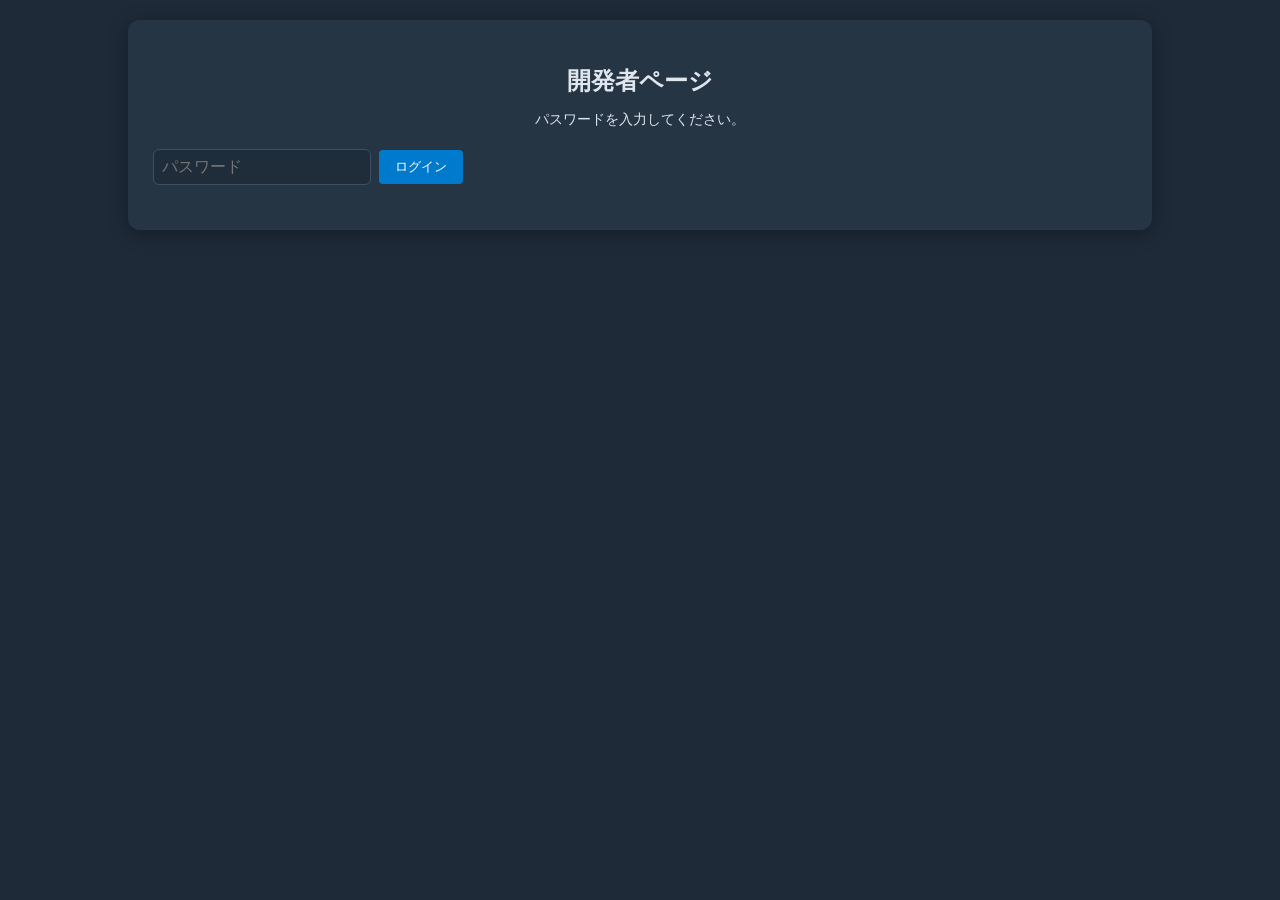
==== admin.html @ e87a801c "Add files via upload" ====
<!DOCTYPE html>
<html lang="ja">
<head>
  <meta charset="UTF-8">
  <meta name="viewport" content="width=device-width, initial-scale=1">
  <!-- 検索エンジンに載せない -->
  <meta name="robots" content="noindex, nofollow">
  <title>開発者ページ | 海事英語教育支援システム</title>
  <link rel="stylesheet" href="style.css">
</head>
<body class="admin">
<div class="chat-container admin-container">

  <h2>開発者ページ</h2>

  <!-- ログイン -->
  <section id="login-section">
    <p>パスワードを入力してください。</p>
    <div class="admin-row">
      <input type="password" id="admin-password" placeholder="パスワード" autocomplete="current-password">
      <button type="button" id="login-button" class="send-button">ログイン</button>
    </div>
    <p id="login-message" class="admin-error"></p>
  </section>

  <!-- ログイン後 -->
  <div id="admin-main" style="display:none;">
    <div class="admin-toolbar">
      <span id="generated-at"></span>
      <button type="button" id="refresh-button" class="mini-button">最新の情報に更新</button>
      <button type="button" id="logout-button" class="mini-button">ログアウト</button>
    </div>

    <!-- 設定 -->
    <section class="admin-section">
      <h3>モード設定</h3>
      <label class="switch-row">
        <input type="checkbox" id="monitor-toggle">
        <span>監視モード</span>
        <small>（ON: 画面に「現在監視モード中です」を表示／解説ページ非表示／模範解答無効／学籍番号必須）</small>
      </label>
      <label class="switch-row">
        <input type="checkbox" id="copypaste-toggle">
        <span>コピー＆ペースト禁止モード</span>
      </label>
      <div class="admin-row">
        <button type="button" id="save-settings" class="send-button">設定を保存</button>
        <span id="settings-message"></span>
      </div>
      <p class="admin-note">学生の画面には最大1分程度で反映されます。</p>
    </section>

    <!-- 使用統計 -->
    <section class="admin-section">
      <h3>使用統計</h3>
      <div id="stat-cards" class="stat-cards"></div>
      <h4>シナリオ別利用回数</h4>
      <div class="table-wrap"><table id="scenario-table"></table></div>
    </section>

    <!-- 不正アクセス検知 -->
    <section class="admin-section">
      <h3>不正アクセス検知</h3>
      <p class="admin-note">警告のみで、利用の停止は行いません。直近30日分が対象です。</p>
      <div class="table-wrap"><table id="suspicious-table"></table></div>
    </section>

    <!-- 学籍番号管理 -->
    <section class="admin-section">
      <h3>学籍番号管理</h3>
      <div class="table-wrap"><table id="students-table"></table></div>
    </section>

    <!-- コピー＆ペースト監視 -->
    <section class="admin-section">
      <h3>コピー＆ペースト監視</h3>
      <div id="paste-overall" class="stat-cards"></div>
      <div class="table-wrap"><table id="paste-table"></table></div>
    </section>

    <!-- 学籍番号検索 -->
    <section class="admin-section">
      <h3>学籍番号検索</h3>
      <div class="admin-row">
        <input type="text" id="search-id" placeholder="学籍番号">
        <button type="button" id="search-button" class="send-button">検索</button>
      </div>
      <div id="search-summary"></div>
      <div class="table-wrap"><table id="search-table"></table></div>
    </section>

    <!-- 授業監視 -->
    <section class="admin-section">
      <h3>授業監視</h3>
      <div class="admin-row">
        <input type="date" id="class-date">
        <input type="time" id="class-start" value="13:00">
        <span>〜</span>
        <input type="time" id="class-end" value="14:30">
        <button type="button" id="class-button" class="send-button">表示</button>
      </div>
      <div id="class-summary"></div>
      <h4>利用者一覧</h4>
      <div class="table-wrap"><table id="class-users"></table></div>
      <h4>未利用者一覧</h4>
      <div id="class-nonusers"></div>
    </section>
  </div>
</div>

<script src="config.js"></script>
<script src="admin.js"></script>
</body>
</html>
---- style.css ----
/* 入力欄が padding 分はみ出さないようにする */
*, *::before, *::after { box-sizing: border-box; }

body {
  font-family: Arial, sans-serif;
  background-color: #1e2a38;
  color: #e0e6ed;
  margin: 0;
  padding: 0;
}

a { color: #64b5f6; }

.chat-container {
  width: 80%;
  max-width: 800px;
  margin: 20px auto;
  background-color: #263544;
  border: none;
  border-radius: 12px;
  padding: 25px;
  box-shadow: 0 4px 20px rgba(0,0,0,0.3);
}

h2 { text-align: center; font-size: 24px; margin-bottom: 10px; }
h4 { margin: 12px 0 6px; }
p  { text-align: center; font-size: 14px; margin-bottom: 20px; }

button:focus-visible,
textarea:focus-visible,
input:focus-visible {
  outline: 2px solid #64b5f6;
  outline-offset: 2px;
}

/* アクセント選択 */
#voice-buttons button {
  background-color: #4a5d73;
  color: #e0e6ed;
  border: none;
  border-radius: 6px;
  padding: 8px 14px;
  margin: 5px;
  cursor: pointer;
  transition: 0.2s;
}
#voice-buttons button:hover { background-color: #6b7f96; }
#voice-buttons button.active {
  background-color: #6b7f96;
  color: #ffffff;
  font-weight: bold;
}

/* 代替音声で再生されるアクセント（本来の訛りが再現できない場合） */
#voice-buttons button.substitute::after {
  content: " ⚠";
}

#voice-buttons button:disabled {
  background-color: #3a4351;
  color: #8b96a5;
  cursor: not-allowed;
}

.mini-button {
  margin-top: 8px;
  padding: 6px 10px;
  font-size: 13px;
  background-color: #3c4f65;
  color: #e0e6ed;
  border: none;
  border-radius: 6px;
  cursor: pointer;
}

.mini-button:hover { background-color: #5a6f89; }

#voice-status {
  margin-top: 8px;
  font-size: 13px;
  line-height: 1.6;
  color: #b8c2cf;
}

.accent-box {
  background-color: #2f3b4a;
  border: 2px solid #4a5d73;
  padding: 15px;
  margin: 20px 0;
  border-radius: 10px;
  color: #e0e6ed;
}

#intro-text { margin-bottom: 10px; font-weight: bold; }

/* 冒頭の案内文 */
.notice {
  background-color: #2f3b4a;
  border-left: 4px solid #ffb300;
  border-radius: 6px;
  padding: 12px;
  margin-bottom: 20px;
  text-align: left;
  font-size: 15px;
  line-height: 1.7;
}

.ship-info {
  border: 2px solid #1e88e5;
  background-color: #2c3e50;
  color: #e0e6ed;
  padding: 10px;
  border-radius: 6px;
  margin-bottom: 15px;
  font-size: 15px;
  line-height: 1.6;
}

/* 訓練モード */
.role-button {
  min-width: 120px;
  min-height: 40px;
  padding: 0 12px;
  font-size: 16px;
  margin: 5px;
  background-color: #3c4f65;
  color: #e0e6ed;
  border: none;
  border-radius: 6px;
  cursor: pointer;
  box-shadow: 0 2px 6px rgba(0,0,0,0.3);
  transition: 0.2s;
}
.role-button:hover { background-color: #5a6f89; }
.role-button.active {
  background-color: #5a6f89;
  color: #ffffff;
  font-weight: bold;
}

/* リスニングのレベル */
#listening-level-box { margin-top: 10px; text-align: center; }

.level-button {
  background-color: #4a5d73;
  color: #e0e6ed;
  border: none;
  border-radius: 6px;
  padding: 8px 14px;
  margin: 5px;
  cursor: pointer;
  transition: 0.2s;
}
.level-button:hover { background-color: #6b7f96; }
.level-button.active {
  background-color: #6b7f96;
  color: #ffffff;
  font-weight: bold;
}

/* シナリオ選択 */
#ship-scenario-select { margin-top: 10px; }

.ship-scenario,
.vts-scenario {
  padding: 8px 12px;
  margin: 0 5px 5px 0;
  background-color: #1976d2;
  color: white;
  border: none;
  border-radius: 4px;
  cursor: pointer;
}
.ship-scenario:hover,
.vts-scenario:hover { background-color: #0d47a1; }
.ship-scenario.active,
.vts-scenario.active {
  background-color: #5a6f89;
  color: #ffffff;
  font-weight: bold;
}

.vts-group,
.ship-group { margin-bottom: 10px; }

#scenario-image {
  display: block;
  max-width: 100%;
  height: auto;
  margin: 10px auto;
  border-radius: 8px;
}

/* 現在の状態と練習実績 */
#status-bar {
  margin: 12px 0 8px;
  padding: 8px 12px;
  background-color: #2f3b4a;
  border-left: 4px solid #64b5f6;
  border-radius: 6px;
  font-size: 14px;
  line-height: 1.5;
}

/* チャット */
.chat-box {
  border: none;
  border-radius: 10px;
  padding: 15px;
  min-height: 200px;
  max-height: 50vh;
  overflow-y: auto;
  background-color: #1f2d3a;
  box-shadow: inset 0 0 10px rgba(0,0,0,0.2);
  margin-bottom: 15px;
}

.user-message,
.reply-message {
  padding: 10px;
  border-radius: 8px;
  margin-bottom: 10px;
  font-weight: bold;
  overflow-wrap: anywhere;
  color: #e0e6ed;
}

.user-message { background-color: #2e3e50; }
.reply-message { background-color: #34495e; }

.reply-message.umitaka {
  background-color: #2e3e50;
  border-left: 4px solid #1e88e5;
}
.reply-message.vts {
  background-color: #34495e;
  border-left: 4px solid #26a69a;
}
.reply-message.model-answer {
  background-color: #34495e;
  border-left: 4px solid #ffb300;
}
.reply-message.system {
  background-color: #33303a;
  border-left: 4px solid #ff8a80;
}
.reply-message.hint {
  background-color: #2f3b4a;
  border-left: 4px solid #9ccc65;
  font-weight: normal;
}
.reply-message.error { color: #ff8a80; }

/* 入力欄 */
#message-input {
  display: block;
  width: 100%;
  min-height: 40px;
  max-height: 200px;
  padding: 10px;
  resize: none;
  overflow-y: hidden;
  font-size: 16px;
  font-family: inherit;
  background-color: #1f2d3a;
  color: #e0e6ed;
  border: 1px solid #3c4f65;
  border-radius: 8px;
}

.control-buttons {
  display: flex;
  flex-wrap: wrap;
  gap: 8px;
  margin-top: 8px;
}

button.send-button {
  padding: 8px 16px;
  background-color: #007acc;
  color: white;
  border: none;
  border-radius: 4px;
  cursor: pointer;
}
button.send-button:hover { background-color: #005f99; }

button.mic-button {
  padding: 8px 16px;
  background-color: #4a5d73;
  color: #e0e6ed;
  border: none;
  border-radius: 4px;
  cursor: pointer;
}
button.mic-button:hover { background-color: #6b7f96; }
button.mic-button:disabled {
  background-color: #3a4351;
  color: #8b96a5;
  cursor: not-allowed;
}
button.mic-button.recording {
  background-color: #c62828;
  color: #ffffff;
  animation: pulse 1.2s ease-in-out infinite;
}

@keyframes pulse {
  0%, 100% { opacity: 1; }
  50%      { opacity: 0.6; }
}

@media (prefers-reduced-motion: reduce) {
  button.mic-button.recording { animation: none; }
}

#student-id {
  background-color: #1f2d3a;
  color: #e0e6ed;
  border: 1px solid #3c4f65;
  border-radius: 8px;
  padding: 8px;
  font-size: 16px;
  width: 100%;
  margin-top: 4px;
}

/* 使い方ページ */
.help-container h1 { text-align: center; }
.help-container h2 { text-align: left; font-size: 20px; margin-top: 28px; }
.help-container h3 { font-size: 18px; margin-top: 22px; border-bottom: 1px solid #3c4f65; padding-bottom: 4px; }
.help-container p  { text-align: left; font-size: 15px; line-height: 1.7; margin-bottom: 12px; }
.help-container li { line-height: 1.7; }

#scenario-dump ol { padding-left: 20px; }
#scenario-dump li { margin-bottom: 12px; }
#scenario-dump .line-you  { color: #90caf9; }
#scenario-dump .line-them { color: #80cbc4; }
#scenario-dump .line-alt  { color: #9aa7b5; font-size: 13px; }
#scenario-dump .opening   { margin-bottom: 8px; font-style: italic; }
#scenario-dump .pending   { color: #9aa7b5; font-style: italic; }

/* スマートフォン */
@media screen and (max-width: 600px) {
  body { font-size: 18px; }

  .chat-container {
    width: 96%;
    margin: 8px auto;
    padding: 15px;
  }

  button { font-size: 18px; padding: 12px 20px; }
  #message-input { font-size: 18px; }
  .user-message, .reply-message { font-size: 18px; }
  #status-bar { font-size: 15px; }
}

/* =====================================================
   監視モード
   ===================================================== */
#monitor-banner {
  position: sticky;
  top: 0;
  z-index: 100;
  padding: 10px;
  padding-top: calc(10px + env(safe-area-inset-top, 0px));
  background-color: #c62828;
  color: #ffffff;
  text-align: center;
  font-weight: bold;
  letter-spacing: 0.05em;
}

/* コピペ禁止中は、チャット欄の文字を選択できないようにする */
body.copy-paste-ban .chat-box {
  -webkit-user-select: none;
  user-select: none;
}

/* =====================================================
   フレーズ練習
   ===================================================== */
#practice-box {
  margin-top: 10px;
  padding: 12px;
  background-color: #2f3b4a;
  border-radius: 10px;
}

#practice-box h4 { margin-top: 0; }

.practice-row {
  display: flex;
  flex-wrap: wrap;
  gap: 6px;
  margin-bottom: 10px;
}

.practice-mode,
.practice-set,
.practice-retry-button {
  padding: 8px 12px;
  background-color: #1976d2;
  color: #ffffff;
  border: none;
  border-radius: 4px;
  cursor: pointer;
}

.practice-mode:hover,
.practice-set:hover,
.practice-retry-button:hover { background-color: #0d47a1; }

.practice-mode.active,
.practice-set.active {
  background-color: #5a6f89;
  font-weight: bold;
}

.practice-retry input {
  flex: 1 1 180px;
  min-width: 0;
  padding: 8px;
  font-size: 16px;
  background-color: #1f2d3a;
  color: #e0e6ed;
  border: 1px solid #3c4f65;
  border-radius: 6px;
}

.practice-retry-button { background-color: #6d4c9f; }
.practice-retry-button:hover { background-color: #553a7d; }

.practice-note { text-align: left; }

.reply-message.practice-praise {
  border-left: 4px solid #9ccc65;
}

.self-correct { margin-left: 8px; }

/* =====================================================
   開発者ページ
   ===================================================== */
.admin-container { max-width: 1100px; }

.admin-section {
  margin-top: 24px;
  padding-top: 8px;
  border-top: 1px solid #3c4f65;
}

.admin-section h3 { margin-bottom: 8px; }

.admin-row {
  display: flex;
  flex-wrap: wrap;
  align-items: center;
  gap: 8px;
  margin: 8px 0;
}

.admin-row input {
  padding: 8px;
  font-size: 16px;
  background-color: #1f2d3a;
  color: #e0e6ed;
  border: 1px solid #3c4f65;
  border-radius: 6px;
}

.admin-toolbar {
  display: flex;
  flex-wrap: wrap;
  align-items: center;
  gap: 8px;
  justify-content: flex-end;
  font-size: 13px;
  color: #b8c2cf;
}

.admin-note { text-align: left; font-size: 13px; color: #b8c2cf; }
.admin-error { text-align: left; color: #ff8a80; }

.switch-row {
  display: flex;
  flex-wrap: wrap;
  align-items: center;
  gap: 8px;
  margin: 8px 0;
}

.switch-row input { width: 20px; height: 20px; }
.switch-row small { color: #b8c2cf; }

.stat-cards {
  display: grid;
  grid-template-columns: repeat(auto-fill, minmax(140px, 1fr));
  gap: 10px;
  margin: 10px 0;
}

.stat-card {
  padding: 12px;
  background-color: #2f3b4a;
  border-radius: 8px;
  text-align: center;
}

.stat-value { font-size: 24px; font-weight: bold; }
.stat-label { font-size: 13px; color: #b8c2cf; }

.table-wrap { overflow-x: auto; }

.admin table {
  width: 100%;
  border-collapse: collapse;
  font-size: 14px;
}

.admin th,
.admin td {
  padding: 6px 8px;
  border-bottom: 1px solid #3c4f65;
  text-align: left;
  white-space: nowrap;
}

.admin th { background-color: #2f3b4a; }
.admin td.empty { color: #b8c2cf; white-space: normal; }
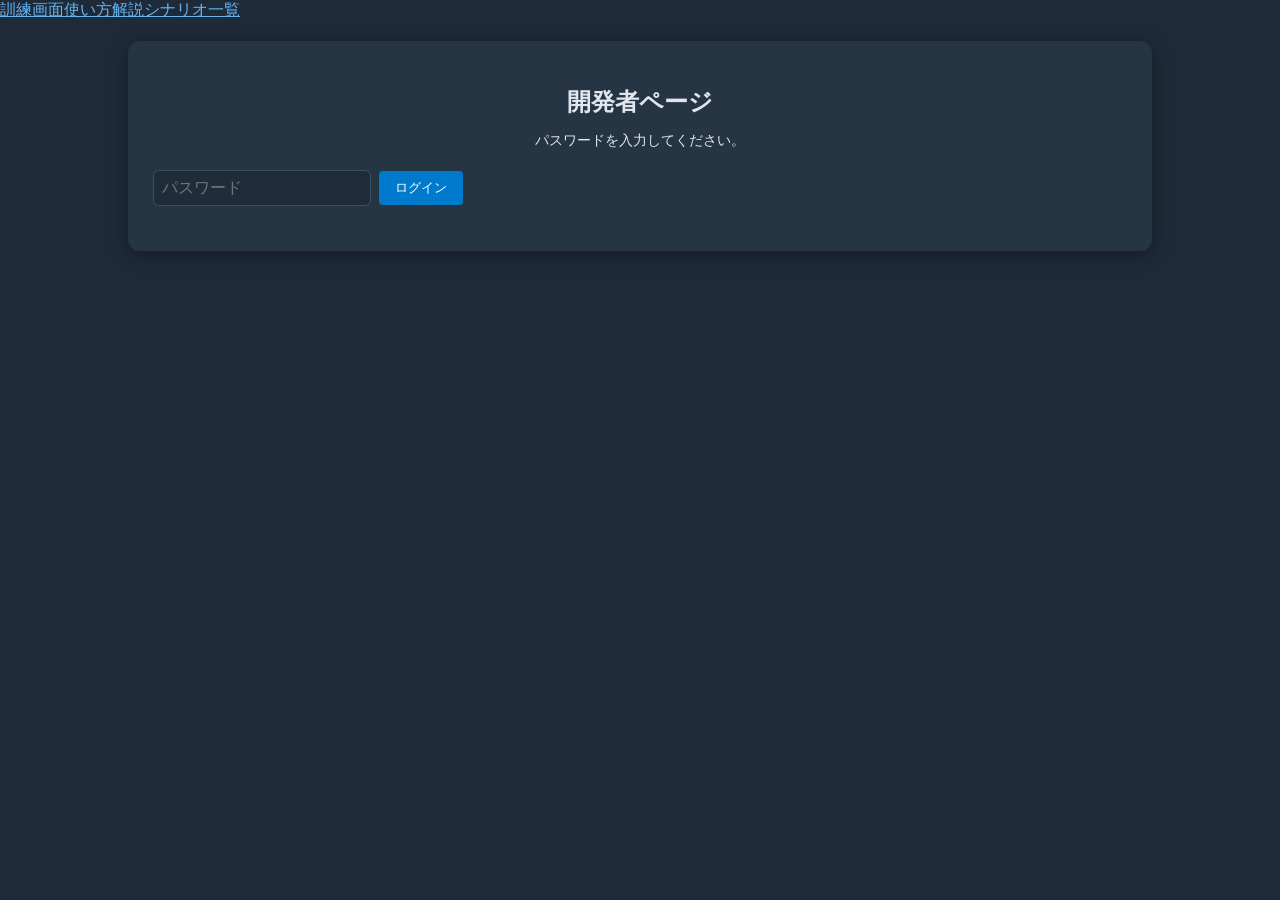
==== commit a586b236: "Add files via upload" ====
--- a/admin.html
+++ b/admin.html
@@ -8,7 +8,9 @@
   <title>開発者ページ | 海事英語教育支援システム</title>
   <link rel="stylesheet" href="style.css">
 </head>
-<body class="admin">
+<body class="admin" data-page="admin">
+<div id="site-nav"></div>
+
 <div class="chat-container admin-container">
 
   <h2>開発者ページ</h2>
@@ -109,6 +111,7 @@
 </div>
 
 <script src="config.js"></script>
+<script src="nav.js"></script>
 <script src="admin.js"></script>
 </body>
 </html>
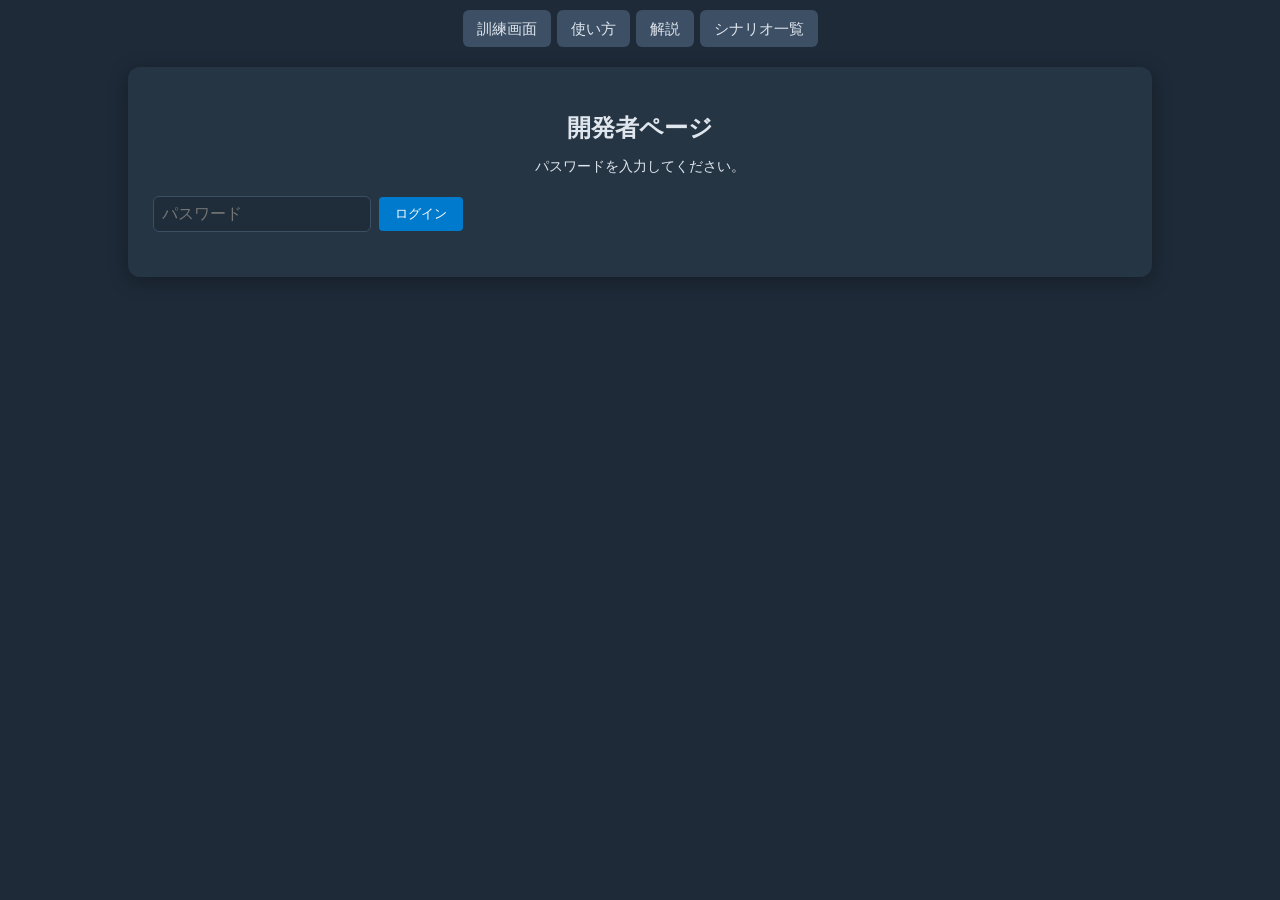
==== commit a16dbcaf: "Add files via upload" ====
--- a/admin.html
+++ b/admin.html
@@ -91,6 +91,26 @@
       <div class="table-wrap"><table id="search-table"></table></div>
     </section>
 
+    <!-- 試験結果 -->
+    <section class="admin-section">
+      <h3>試験結果</h3>
+      <p class="admin-note">試験モードの記録です（学習モードのログとは別に集計しています）。</p>
+      <div class="admin-row">
+        <button type="button" id="exam-refresh" class="mini-button">試験結果を読み込む</button>
+        <span id="exam-generated-at"></span>
+      </div>
+
+      <h4>試験一覧</h4>
+      <div class="table-wrap"><table id="exam-table"></table></div>
+
+      <h4>問題別正答率（正答率の低い順）</h4>
+      <div class="admin-row">
+        <label for="exam-filter">試験で絞り込む:</label>
+        <select id="exam-filter"><option value="">すべて</option></select>
+      </div>
+      <div class="table-wrap"><table id="exam-question-table"></table></div>
+    </section>
+
     <!-- 授業監視 -->
     <section class="admin-section">
       <h3>授業監視</h3>
--- a/style.css
+++ b/style.css
@@ -325,20 +325,151 @@
   margin-top: 4px;
 }
 
-/* 使い方ページ */
-.help-container h1 { text-align: center; }
-.help-container h2 { text-align: left; font-size: 20px; margin-top: 28px; }
-.help-container h3 { font-size: 18px; margin-top: 22px; border-bottom: 1px solid #3c4f65; padding-bottom: 4px; }
-.help-container p  { text-align: left; font-size: 15px; line-height: 1.7; margin-bottom: 12px; }
-.help-container li { line-height: 1.7; }
-
-#scenario-dump ol { padding-left: 20px; }
-#scenario-dump li { margin-bottom: 12px; }
-#scenario-dump .line-you  { color: #90caf9; }
-#scenario-dump .line-them { color: #80cbc4; }
-#scenario-dump .line-alt  { color: #9aa7b5; font-size: 13px; }
-#scenario-dump .opening   { margin-bottom: 8px; font-style: italic; }
-#scenario-dump .pending   { color: #9aa7b5; font-style: italic; }
+/* =====================================================
+   共通ナビゲーション
+   ===================================================== */
+.site-nav {
+  display: flex;
+  flex-wrap: wrap;
+  gap: 6px;
+  justify-content: center;
+  max-width: 900px;
+  margin: 10px auto 0;
+  padding: 0 10px;
+}
+
+.site-nav .nav-item {
+  padding: 8px 14px;
+  background-color: #3c4f65;
+  color: #e0e6ed;
+  border-radius: 6px;
+  text-decoration: none;
+  font-size: 15px;
+  line-height: 1.4;
+}
+
+.site-nav a.nav-item:hover { background-color: #5a6f89; }
+
+.site-nav .nav-item.current {
+  background-color: #1976d2;
+  color: #ffffff;
+  font-weight: bold;
+}
+
+/* =====================================================
+   資料ページ（使い方・解説・シナリオ一覧）
+   ===================================================== */
+.doc-container { max-width: 900px; }
+
+.doc-container h1 {
+  text-align: center;
+  font-size: 24px;
+  margin-top: 0;
+}
+
+.doc-container h2 {
+  text-align: left;
+  font-size: 20px;
+  margin-top: 32px;
+  padding-bottom: 6px;
+  border-bottom: 2px solid #3c4f65;
+  scroll-margin-top: 12px;   /* 目次から飛んだときに見出しが隠れないように */
+}
+
+.doc-container h3 {
+  font-size: 17px;
+  margin-top: 20px;
+}
+
+.doc-container p,
+.doc-container li {
+  text-align: left;
+  font-size: 15px;
+  line-height: 1.8;
+}
+
+.doc-container ul,
+.doc-container ol { padding-left: 22px; }
+
+.doc-container code {
+  padding: 1px 5px;
+  background-color: #1f2d3a;
+  border-radius: 4px;
+  font-size: 14px;
+}
+
+.doc-note { color: #b8c2cf; font-size: 14px; }
+.doc-footer { margin-top: 28px; color: #b8c2cf; }
+
+/* 英文の例 */
+.en { font-family: "Segoe UI", Arial, sans-serif; color: #90caf9; }
+
+/* 表 */
+.doc-table {
+  width: 100%;
+  border-collapse: collapse;
+  margin: 10px 0 18px;
+  font-size: 14px;
+}
+
+.doc-table th,
+.doc-table td {
+  padding: 8px;
+  border: 1px solid #3c4f65;
+  text-align: left;
+  vertical-align: top;
+  line-height: 1.7;
+}
+
+.doc-table th { background-color: #2f3b4a; }
+.doc-table td.en { color: #90caf9; }
+
+/* 目次 */
+.toc {
+  margin: 16px 0 8px;
+  padding: 12px 16px;
+  background-color: #2f3b4a;
+  border-left: 4px solid #64b5f6;
+  border-radius: 8px;
+}
+
+.toc-title { font-weight: bold; margin-bottom: 6px; }
+
+.toc-list {
+  display: flex;
+  flex-wrap: wrap;
+  gap: 4px 16px;
+  list-style: none;
+  padding-left: 0;
+  margin: 0;
+}
+
+.toc-list a { font-size: 15px; }
+
+/* シナリオ一覧 */
+.scenario-block {
+  margin-bottom: 18px;
+  padding: 12px;
+  background-color: #2f3b4a;
+  border-radius: 8px;
+}
+
+.scenario-block h3 { margin-top: 0; }
+.scenario-block ol { padding-left: 20px; }
+.scenario-block li { margin-bottom: 12px; }
+
+.line-you  { color: #90caf9; }
+.line-them { color: #80cbc4; }
+.line-alt  { color: #9aa7b5; font-size: 13px; }
+.opening   { margin-bottom: 10px; font-style: italic; }
+.pending   { color: #9aa7b5; font-style: italic; }
+
+.scenario-block details summary { cursor: pointer; }
+
+.phrase-table { table-layout: fixed; }
+.phrase-table th:first-child,
+.phrase-table td:first-child { width: 40px; text-align: center; }
+.phrase-table td { overflow-wrap: anywhere; }
 
 /* スマートフォン */
 @media screen and (max-width: 600px) {
@@ -354,6 +485,18 @@
   #message-input { font-size: 18px; }
   .user-message, .reply-message { font-size: 18px; }
   #status-bar { font-size: 15px; }
+
+  /* 資料ページ */
+  .site-nav { gap: 4px; padding: 0 6px; }
+  .site-nav .nav-item { padding: 10px 12px; font-size: 16px; flex: 1 1 40%; text-align: center; }
+  .doc-container h1 { font-size: 21px; }
+  .doc-container h2 { font-size: 19px; }
+  .doc-container p, .doc-container li { font-size: 16px; }
+  .toc-list { flex-direction: column; gap: 6px; }
+  .doc-table { font-size: 15px; }
+  .doc-table th, .doc-table td { padding: 6px; }
+  /* 横に長い表は、はみ出さずに横スクロールできるようにする */
+  .doc-container .doc-table { display: block; overflow-x: auto; white-space: normal; }
 }
 
 /* =====================================================
@@ -529,3 +672,120 @@
 
 .admin th { background-color: #2f3b4a; }
 .admin td.empty { color: #b8c2cf; white-space: normal; }
+
+/* =====================================================
+   試験モード
+   ===================================================== */
+#exam-banner {
+  position: sticky;
+  top: 0;
+  z-index: 110;
+  display: flex;
+  flex-wrap: wrap;
+  gap: 6px 18px;
+  justify-content: center;
+  align-items: center;
+  padding: 10px 14px;
+  padding-top: calc(10px + env(safe-area-inset-top, 0px));
+  background-color: #1b5e20;
+  color: #ffffff;
+  font-size: 15px;
+  line-height: 1.5;
+  box-shadow: 0 2px 8px rgba(0,0,0,0.4);
+}
+
+#exam-banner.urgent { background-color: #b71c1c; }
+
+.exam-banner-title { font-weight: bold; letter-spacing: 0.05em; }
+.exam-banner-item { white-space: nowrap; }
+
+.exam-mode-button {
+  background-color: #2e7d32;
+  color: #ffffff;
+}
+
+.exam-mode-button:hover { background-color: #1b5e20; }
+
+/* 試験中は学習モードの操作を無効に見せる */
+.role-button:disabled {
+  background-color: #39434f;
+  color: #8b96a5;
+  cursor: not-allowed;
+  box-shadow: none;
+}
+
+.site-nav a.nav-locked { opacity: 0.55; }
+
+#exam-box {
+  margin-top: 12px;
+  padding: 14px;
+  background-color: #2f3b4a;
+  border-radius: 10px;
+  border-left: 4px solid #66bb6a;
+}
+
+#exam-box h3 { margin-top: 0; }
+#exam-box h4 { margin-bottom: 6px; }
+
+#exam-box ul { text-align: left; padding-left: 22px; line-height: 1.8; }
+
+.exam-card {
+  margin-bottom: 10px;
+  padding: 12px;
+  background-color: #263544;
+  border-radius: 8px;
+}
+
+.exam-card-name { font-size: 17px; font-weight: bold; margin-bottom: 4px; }
+.exam-card-desc { font-size: 14px; color: #b8c2cf; margin-bottom: 4px; }
+.exam-card-meta { font-size: 14px; color: #b8c2cf; margin-bottom: 8px; }
+
+.exam-actions {
+  display: flex;
+  flex-wrap: wrap;
+  gap: 8px;
+  margin: 10px 0;
+}
+
+.exam-quit {
+  padding: 6px 10px;
+  font-size: 13px;
+  background-color: #7f3b3b;
+  color: #ffffff;
+  border: none;
+  border-radius: 6px;
+  cursor: pointer;
+}
+
+.exam-quit:hover { background-color: #a04545; }
+
+.exam-note { text-align: left; font-size: 14px; color: #b8c2cf; }
+.exam-error { text-align: left; color: #ff8a80; }
+
+.exam-correct { color: #a5d6a7; font-weight: bold; }
+.exam-wrong   { color: #ff8a80; font-weight: bold; }
+
+#exam-box .doc-table {
+  width: 100%;
+  border-collapse: collapse;
+  margin: 8px 0 14px;
+  font-size: 14px;
+}
+
+#exam-box .doc-table th,
+#exam-box .doc-table td {
+  padding: 6px 8px;
+  border: 1px solid #3c4f65;
+  text-align: left;
+  vertical-align: top;
+  line-height: 1.6;
+}
+
+#exam-box .doc-table th { background-color: #2f3b4a; }
+#exam-box .doc-table td.en { color: #90caf9; }
+
+@media screen and (max-width: 600px) {
+  #exam-banner { font-size: 14px; gap: 4px 12px; padding: 8px 10px; }
+  .exam-banner-title { width: 100%; text-align: center; }
+  #exam-box .doc-table { display: block; overflow-x: auto; }
+}
